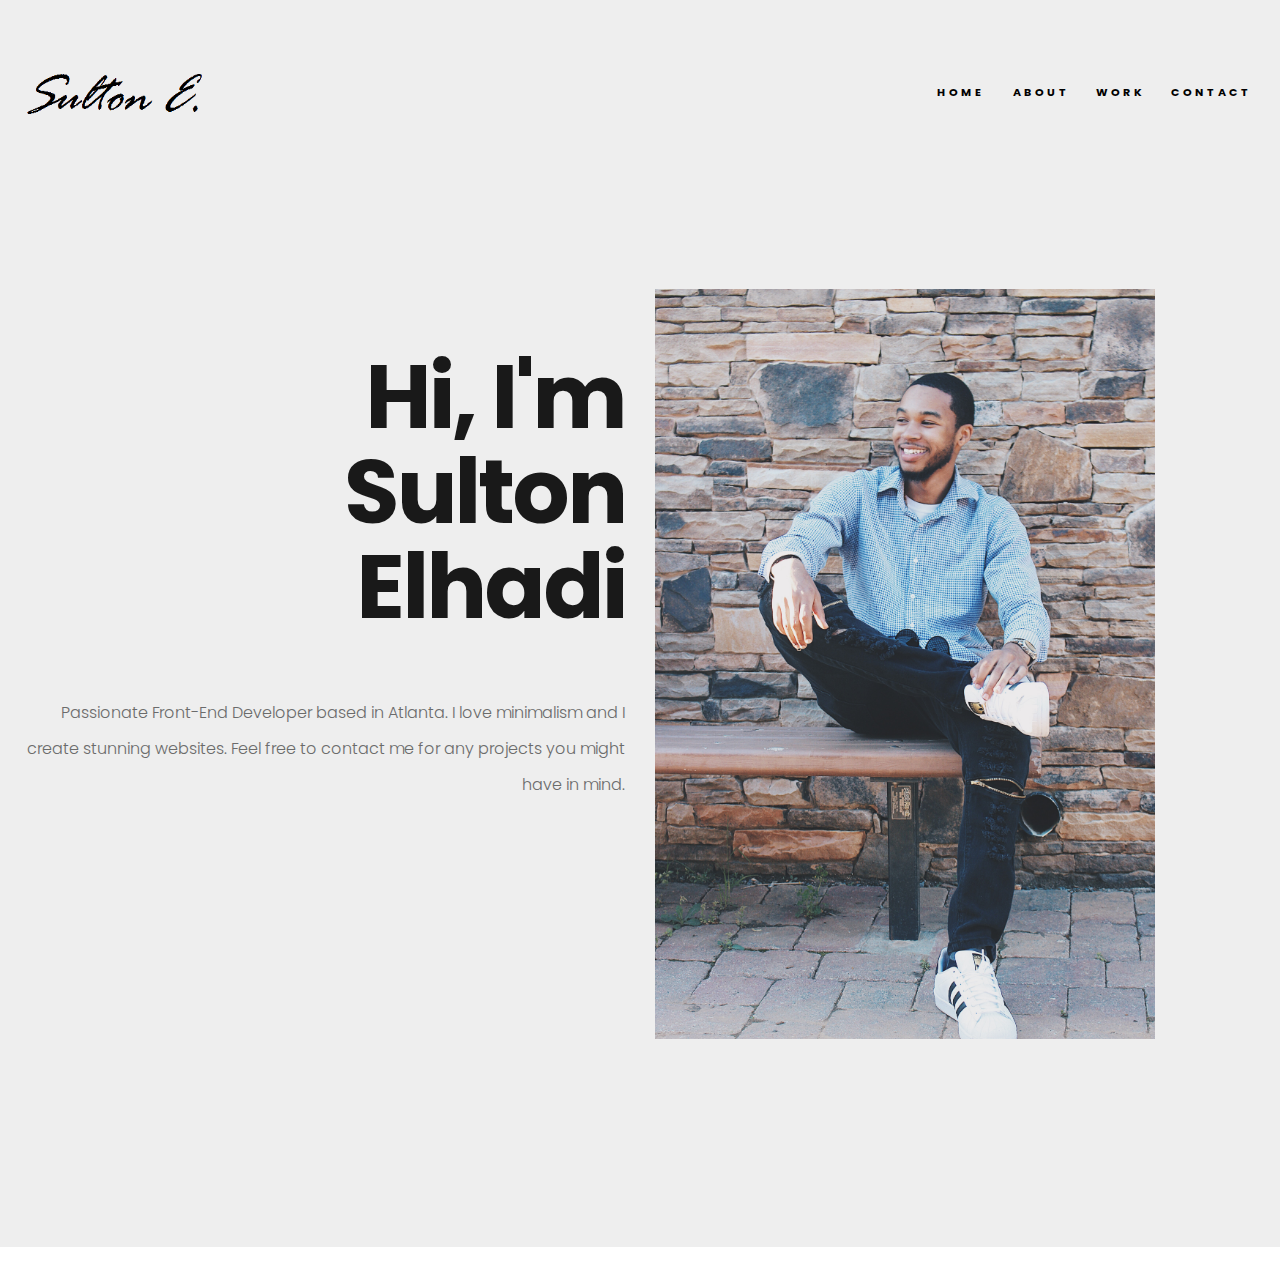
==== index.html @ 0d421572 "almost finish home page" ====
<!DOCTYPE html>
<html>
    <head>
        <link rel="stylesheet" href="https://maxcdn.bootstrapcdn.com/bootstrap/3.3.7/css/bootstrap.min.css" integrity="sha384-BVYiiSIFeK1dGmJRAkycuHAHRg32OmUcww7on3RYdg4Va+PmSTsz/K68vbdEjh4u" crossorigin="anonymous">
        <link rel="stylesheet" href="css/main.css">
        <link href="https://fonts.googleapis.com/css?family=Poppins:700" rel="stylesheet">
        <title>Sulton E. Portfolio</title>
    </head>
    <body>
        

        <!-- Jumbotron -->
            <div class="jumbotron">
                    <!-- Start Navbar -->
                <nav class="navbar navbar-toggeable-md navbar-light bg-faded">
                    <button class="navbar-toggle navbar-toggler-right" type="button" data-toggle="collapse" data-target="#navbarNav" aria-controls="navbarNav" aria-expanded="false" aria-label="Toggle navigation">
                        <span class="navbar-toggler-icon"></span>
                    </button>
                    <a class="navbar-brand" href="#"><img id="site-logo-image" src="images/LOGOTEXT33.png" width="200" height="57"></a>

                    <div class="collapse navbar-collapse" id="navbarNav">
                        <div class="navbar-nav">
                                <a class="nav-item nav-link active" href="#">HOME <span class="sr-only">(current)</span></a>
                                <a class="nav-item nav-link" href="#">ABOUT</a>
                                <a class="nav-item nav-link" href="#">WORK</a>
                                <a class="nav-item nav-link" href="#">CONTACT</a>
                        </div>
                    </div>
                </nav>
            <!-- End Navbar -->
             <section class="main">
                <div class="container-fluid">
                    
                    <div class="row">
                        <div class="col-md-6">
                            <div class="text-right">
                                <h1 class="main-header-text">Hi, I'm <br> Sulton <br> Elhadi</h1>
                                <h2 class="main-subheader-text" itemprop="alternativeHeader">Passionate Front-End Developer based in Atlanta. I love minimalism 
                                                                and I create stunning websites. Feel free to contact me for any projects
                                                                you might have in mind.
                                </h2>
                            </div>
                        </div>
                        <div class="col-md-6">
                            <img width="500" length="800" src="images/profilepic3.JPG" class="img-responsive" align="middle">
                        </div>
                    </div>
                </div>
             </section>
                
                
            </div>
        <!-- End Jumbotron -->
    </body>
</html>
---- css/main.css ----
* {
    box-sizing: border-box;
}

body {
    background-color: #fff;
    line-height: 34px;
    font-size: 14px;
    color: #191919;
    font-family: "Poppins",Helvetica,Arial,sans-serif;
}

/* div nav a img {
    height: 500;
} */

.navbar-nav {
    margin-top: 25px;
    float: right;
    font-weight: 900;
}

 .nav-item {
    position: relative;
    padding: 6px 12px;
    z-index: 1;
    letter-spacing: 3px;
    line-height: 14px;
    font-weight: 700;
    font-size: 11px;
    font-style: normal;
    font-family: "Poppins",Helvetica,Arial,sans-serif;
    color:black;
}



.main-header-text {
    
    font-family: "Poppins",Helvetica,Arial,sans-serif;
    color: black;
    letter-spacing: -3px;
    margin-bottom: 35px;
    margin-top: 0;
    
    
}

.jumbotron .main-header-text {
    font-weight: 700;
    font-size: 90px;
    line-height: 95px;
    font-style: normal;
    margin: .67em 0;
    
}

.main {
    padding-top: 160px;
    padding-bottom: 160px;
    position: relative;
}

.main-subheader-text {
    font-family: "Poppins",Helvetica,Arial,sans-serif;
    font-size: 16px;
    line-height: 36px;
    color: #6b6b6b;
    margin-top: 0;
    font-style: normal;
    font-weight: 300;
}

.jumbotron .main-subheader-text{
    font-weight: 300;
}

h2 {
    display: block;
    font-weight: 300;
}
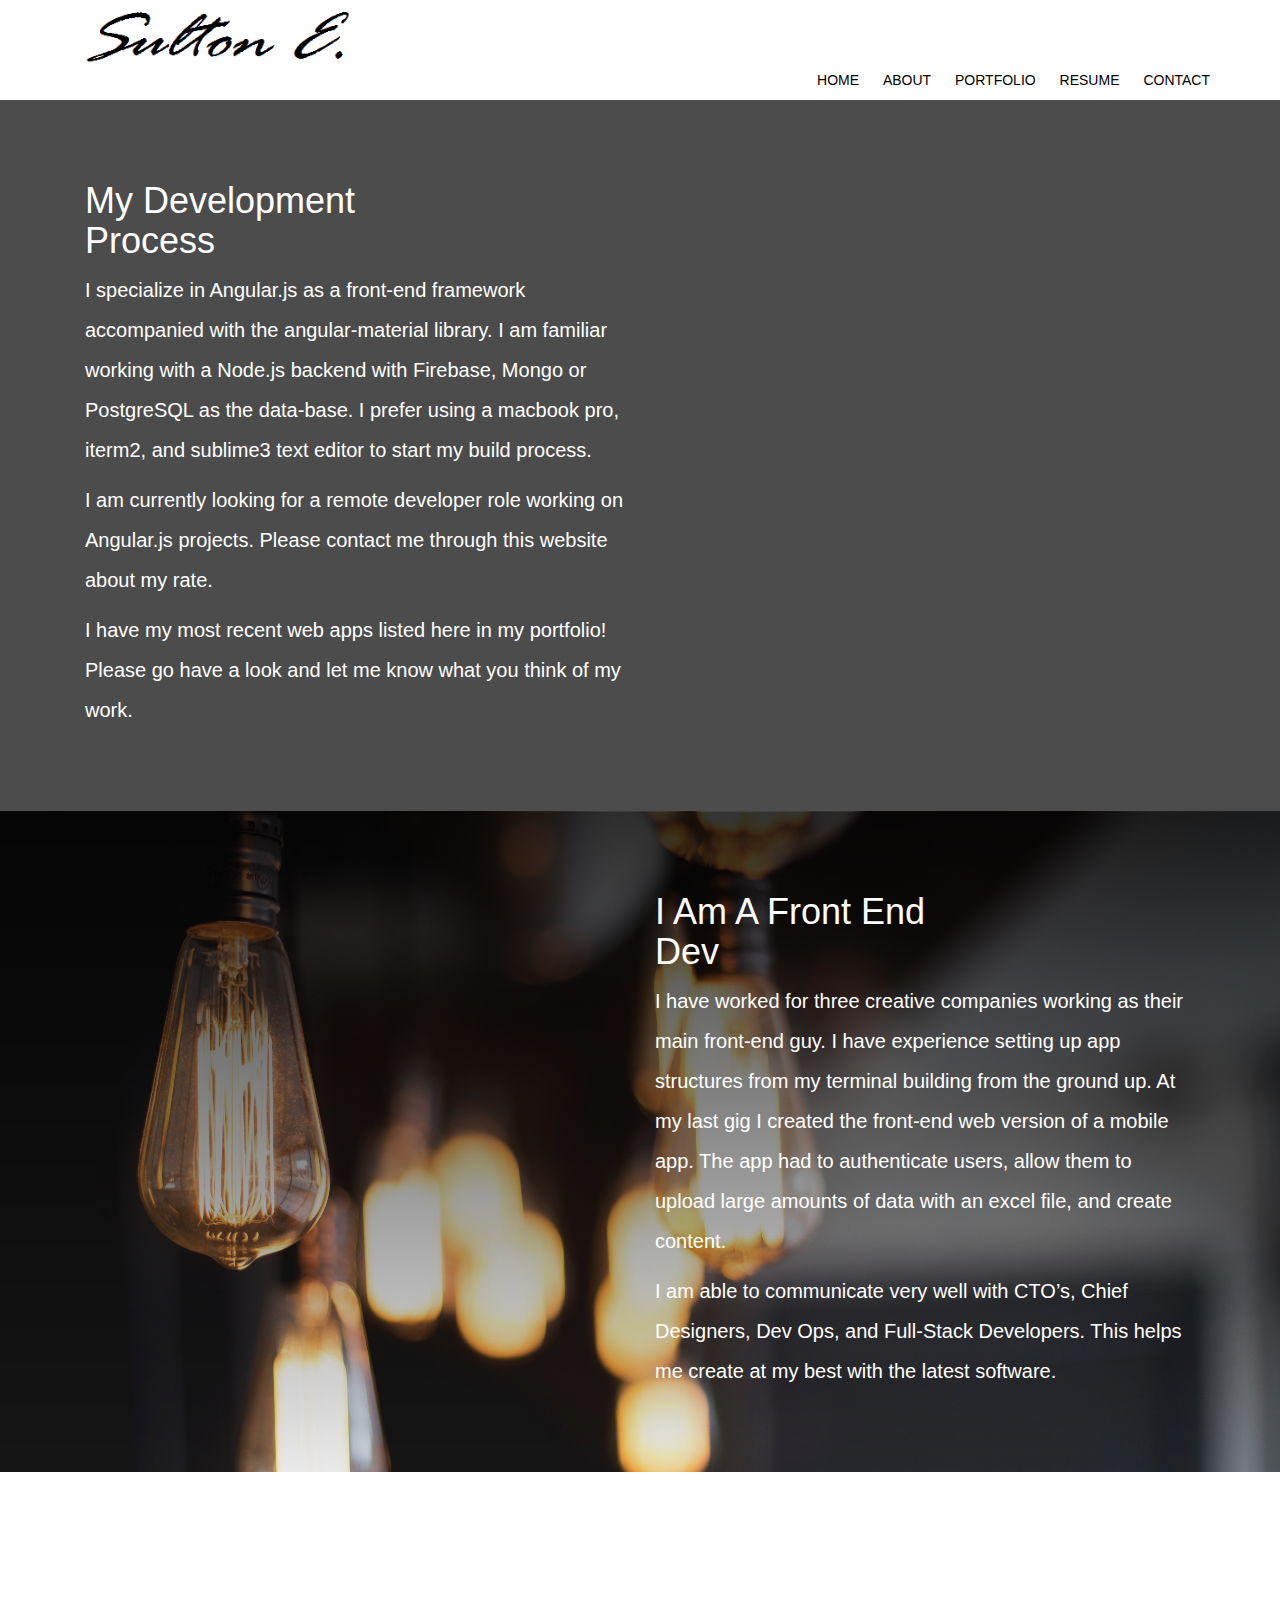
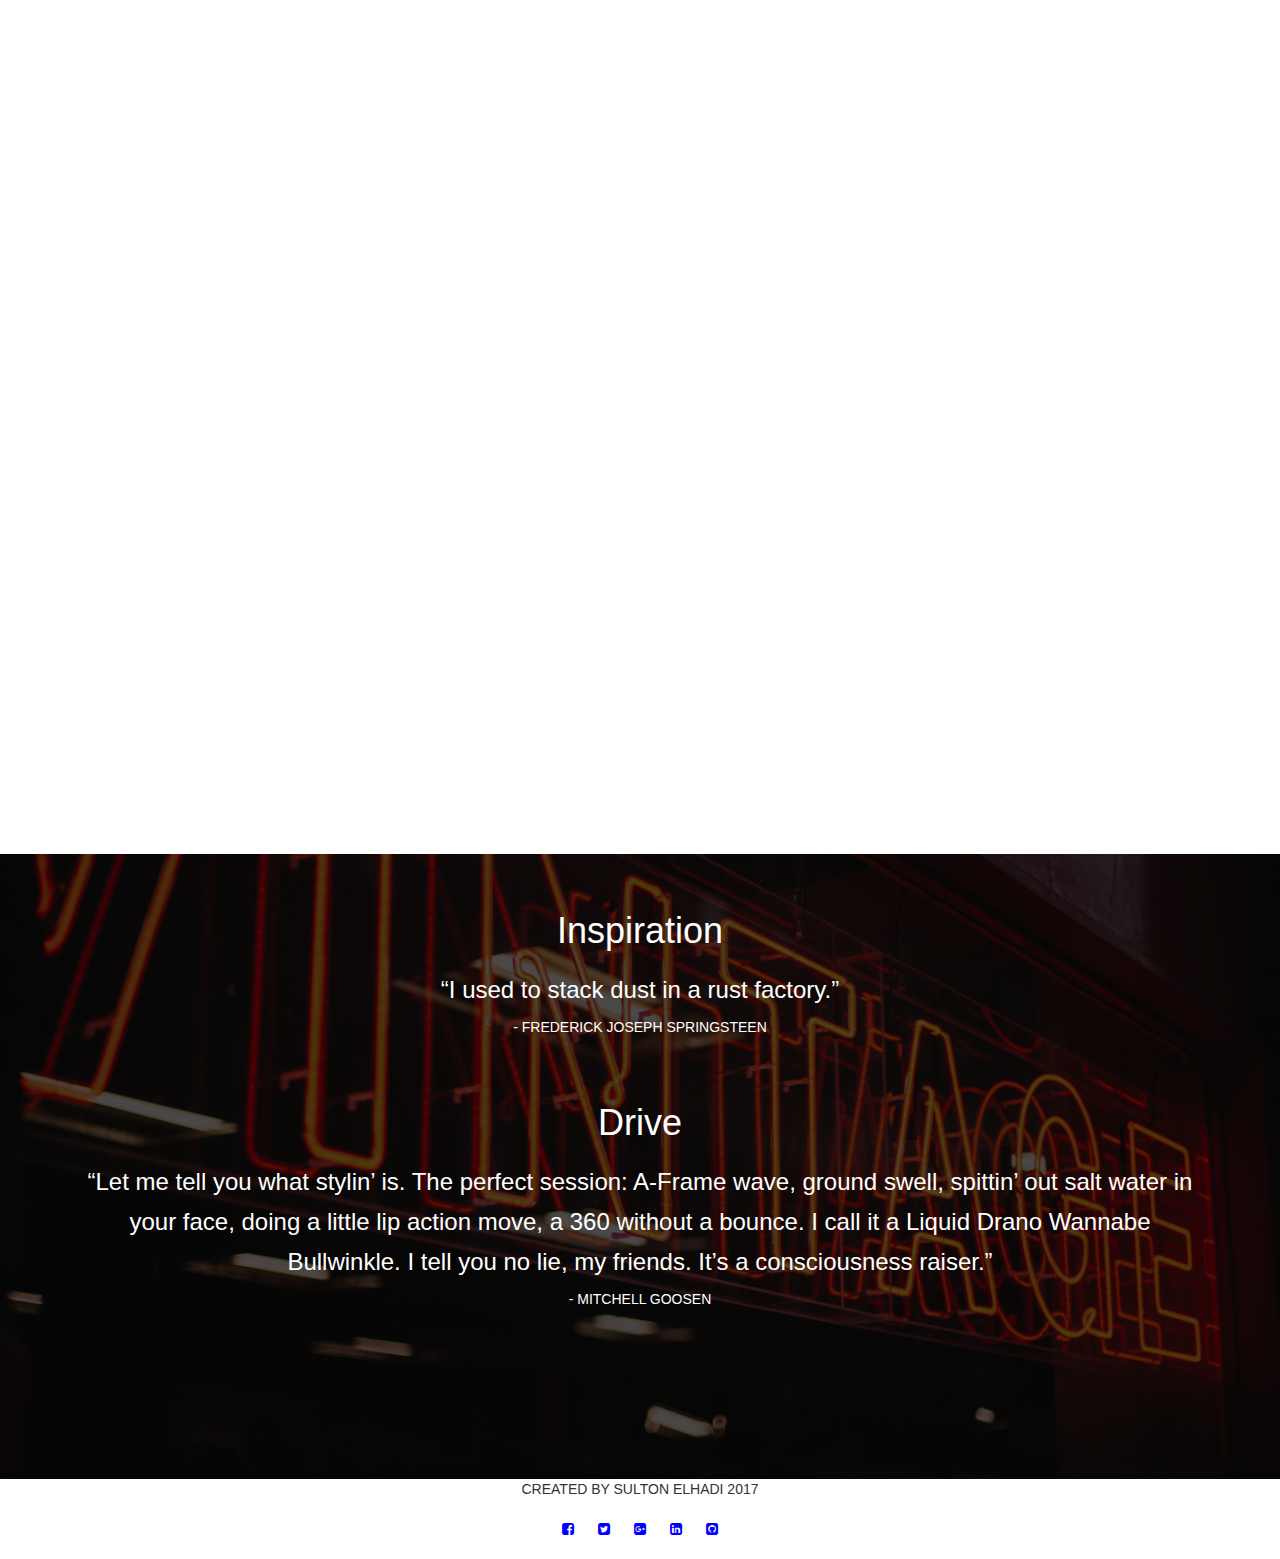
==== commit 769ff127: "changed design and almost finished home page" ====
--- a/index.html
+++ b/index.html
@@ -2,54 +2,125 @@
 <html>
     <head>
         <link rel="stylesheet" href="https://maxcdn.bootstrapcdn.com/bootstrap/3.3.7/css/bootstrap.min.css" integrity="sha384-BVYiiSIFeK1dGmJRAkycuHAHRg32OmUcww7on3RYdg4Va+PmSTsz/K68vbdEjh4u" crossorigin="anonymous">
+         <link href="font-awesome-4.7.0/css/font-awesome.min.css" rel="stylesheet">
         <link rel="stylesheet" href="css/main.css">
         <link href="https://fonts.googleapis.com/css?family=Poppins:700" rel="stylesheet">
         <title>Sulton E. Portfolio</title>
     </head>
     <body>
         
+        <header>
+            <div class="row">
+                <div class="logo">
+                    <img src="img/LOGOTEXT33.png" width="300" height="70px">
+                </div>
+                <ul class="main-nav">
+                    <li><a href="index.html">HOME</a></li>
+                    <li><a href="#">ABOUT</a></li>
+                    <li><a href="#">PORTFOLIO</a></li>
+                    <li><a href="#">RESUME</a></li>
+                    <li><a href="#">CONTACT</a></li>
+                    
+                </ul>
+            </div>
+        </header>
+        <section class="development-process">
+            <div class="row">
+                 <div class="col-md-6">
+                     <h1>My Development <br>Process</h1>
+                     <p>
+                         I specialize in Angular.js as a front-end framework accompanied with the angular-material library. 
+                         I am familiar working with a Node.js backend with Firebase, Mongo or PostgreSQL as the data-base. 
+                         I prefer using a macbook pro, iterm2, and sublime3 text editor to start my build process.
+                     </p>
+                    <p>
+                        I am currently looking for a remote developer role working on Angular.js projects. 
+                        Please contact me through this website about my rate.
+                    </p>
+                    <p class="bottom-text">
+                        I have my most recent web apps listed here in my portfolio!  
+                        Please go have a look and let me know what you think of my work.
+                    </p>
+                </div>
+                <div classs="col-md-6">
 
-        <!-- Jumbotron -->
-            <div class="jumbotron">
-                    <!-- Start Navbar -->
-                <nav class="navbar navbar-toggeable-md navbar-light bg-faded">
-                    <button class="navbar-toggle navbar-toggler-right" type="button" data-toggle="collapse" data-target="#navbarNav" aria-controls="navbarNav" aria-expanded="false" aria-label="Toggle navigation">
-                        <span class="navbar-toggler-icon"></span>
-                    </button>
-                    <a class="navbar-brand" href="#"><img id="site-logo-image" src="images/LOGOTEXT33.png" width="200" height="57"></a>
+                </div>
 
-                    <div class="collapse navbar-collapse" id="navbarNav">
-                        <div class="navbar-nav">
-                                <a class="nav-item nav-link active" href="#">HOME <span class="sr-only">(current)</span></a>
-                                <a class="nav-item nav-link" href="#">ABOUT</a>
-                                <a class="nav-item nav-link" href="#">WORK</a>
-                                <a class="nav-item nav-link" href="#">CONTACT</a>
-                        </div>
-                    </div>
-                </nav>
-            <!-- End Navbar -->
-             <section class="main">
-                <div class="container-fluid">
-                    
-                    <div class="row">
-                        <div class="col-md-6">
-                            <div class="text-right">
-                                <h1 class="main-header-text">Hi, I'm <br> Sulton <br> Elhadi</h1>
-                                <h2 class="main-subheader-text" itemprop="alternativeHeader">Passionate Front-End Developer based in Atlanta. I love minimalism 
-                                                                and I create stunning websites. Feel free to contact me for any projects
-                                                                you might have in mind.
-                                </h2>
-                            </div>
-                        </div>
-                        <div class="col-md-6">
-                            <img width="500" length="800" src="images/profilepic3.JPG" class="img-responsive" align="middle">
-                        </div>
-                    </div>
+             </div>
+           
+            
+        </section>
+        <section class="front-end">
+            <div class="row">
+                <div class="col-md-6"></div>
+                <div class="col-md-6">
+                    <h1>I Am A Front End <br>Dev</h1>
+                    <p>
+                        I have worked for three creative companies working as their main front-end guy. 
+                        I have experience setting up app structures from my terminal building from the ground up. 
+                        At my last gig I created the front-end web version of a mobile app. 
+                        The app had to authenticate users, allow them to upload large amounts of data with an excel file, and create content.
+                    </p>
+                    <p class="bottom-text">
+                        I am able to communicate very well with CTO’s, Chief Designers, Dev Ops, and Full-Stack Developers. 
+                        This helps me create at my best with the latest software.
+                    </p>
                 </div>
-             </section>
+            </div>
+        </section>
+        <section class="latest-technology">
+            <div class="row">
+                <div class="col-md-6">
+                    <h1>Learning The<br> Latest Technology</h1>
+                    <p>
+                        I started out as a self-taught web developer taking a CS course (CS50 at edx.org). 
+                        After consuming core concepts of C and how to compile it with the terminal I wanted to learn how to make visual web applications. 
+                        With the help of Udemy instructors on-line I started to learn the magic of javascript. 
+                        I learned how to program with php and I learned how to use bootstrap (css library) to expedite responsive design. 
+                        Once I had an understanding of how to make dynamic web pages I matriculated to General Assembly’s Full Stack Immersive Program. 
+                        I was taught how to build apps quickly with ruby on rails and angular.js.
+                         I graduated in February 2015. Since then I have gone on to work for four successful start-ups as a Front-End Developer. 
+                        The companies I have developed for in order of 2015 to 2016 are Pinwheels, Colab.la, The HQ, and TrivNow.
+                    </p>
+                    <p class="bottom-text">
+                        I practice what I am good at and I work tirelessly to learn the latest technology to help me become a reliable contributor to your next project. 
+                        You may inspect my code on GitHub.
+                    </p>
+
+                </div>
+                <div class="col-md-6"></div>
+            </div>
+
+        </section>
+        <section class="inspiration">
+            <div class="row">
+                <h1 class="text-center">Inspiration</h1>
+                <h3 class="text-center">“I used to stack dust in a rust factory.”</h3>
+                <h5 class="text-center">- FREDERICK JOSEPH SPRINGSTEEN</h5>
+            </div>
+            <div class="row">
+                <h1 class="text-center">Drive</h1>
+                <h3 class="text-center">
+                    “Let me tell you what stylin’ is. The perfect session: A-Frame wave, ground swell, spittin’ out salt water in your face, doing a little lip action move, a 360 without a bounce. 
+                    I call it a Liquid Drano Wannabe Bullwinkle. I tell you no lie, my friends.
+                     It’s a consciousness raiser.”
+                </h3>
+                <h5 class="text-center bottom-text">- MITCHELL GOOSEN</h5>
+
+            </div>
+        </section>
+        <footer>
+            <p class="text-center">CREATED BY SULTON ELHADI 2017</p>
+            <ul class="text-center">
+                <li><a href=""><i class="fa fa-facebook-square" aria-hidden="true"></i></a></li>
+                <li><a href=""><i class="fa fa-twitter-square" aria-hidden="true"></i></a></li>
+                <li><a href=""><i class="fa fa-google-plus-square" aria-hidden="true"></i></a></li>
+                <li><a href=""><i class="fa fa-linkedin-square" aria-hidden="true"></i></a></li>
+                <li><a href=""><i class="fa fa-github-square" aria-hidden="true"></i></a></li>
                 
-                
-            </div>
-        <!-- End Jumbotron -->
+            </ul>
+        </footer>
+        
+            
     </body>
 </html>--- a/css/main.css
+++ b/css/main.css
@@ -1,81 +1,121 @@
+/* Global*/
 * {
-    box-sizing: border-box;
+    margin: 0;
+    padding: 0;
 }
 
-body {
-    background-color: #fff;
-    line-height: 34px;
-    font-size: 14px;
-    color: #191919;
-    font-family: "Poppins",Helvetica,Arial,sans-serif;
+.row {
+    max-width: 1140px;
+    margin: 0 auto;
 }
 
-/* div nav a img {
-    height: 500;
-} */
-
-.navbar-nav {
-    margin-top: 25px;
-    float: right;
-    font-weight: 900;
-}
-
- .nav-item {
-    position: relative;
-    padding: 6px 12px;
-    z-index: 1;
-    letter-spacing: 3px;
-    line-height: 14px;
-    font-weight: 700;
-    font-size: 11px;
-    font-style: normal;
-    font-family: "Poppins",Helvetica,Arial,sans-serif;
-    color:black;
+.bottom-text {
+    margin-bottom: 15%;
 }
 
 
+.main-nav {
+    list-style: none;
+    float: right;
+}
 
-.main-header-text {
-    
-    font-family: "Poppins",Helvetica,Arial,sans-serif;
+.main-nav li {
+    display: inline-block;
+    margin-left: 20px;
+}
+
+.main-nav li a {
+    text-decoration: none;
     color: black;
-    letter-spacing: -3px;
-    margin-bottom: 35px;
-    margin-top: 0;
+}
+
+.development-process {
+    background-image: linear-gradient(rgba(0,0,0,0.7), rgba(0,0,0,0.7)),url("../img/laptop.jpg");
+    background-position: center;
+    background-size: cover;
+    background-attachment: fixed;
     
     
 }
 
-.jumbotron .main-header-text {
-    font-weight: 700;
-    font-size: 90px;
-    line-height: 95px;
-    font-style: normal;
-    margin: .67em 0;
+.development-process h1 {
+    color: #ffffff;
+    margin-top: 15%;
     
 }
 
-.main {
-    padding-top: 160px;
-    padding-bottom: 160px;
-    position: relative;
+.development-process p {
+    color: #ffffff;
+    font-size: 20px;
+    line-height: 40px;
 }
 
-.main-subheader-text {
-    font-family: "Poppins",Helvetica,Arial,sans-serif;
-    font-size: 16px;
-    line-height: 36px;
-    color: #6b6b6b;
-    margin-top: 0;
-    font-style: normal;
-    font-weight: 300;
+.front-end {
+    background-image: linear-gradient(rgba(0,0,0,0.8), rgba(0,0,0,0.08)),url("../img/lights.jpg");
+    background-position: center;
+    background-size: cover;
+    
 }
 
-.jumbotron .main-subheader-text{
-    font-weight: 300;
+.front-end h1 {
+    color: #ffffff;
+    margin-top: 15%;
 }
 
-h2 {
-    display: block;
-    font-weight: 300;
+.front-end p {
+    color: #ffffff;
+    font-size: 20px;
+    line-height: 40px;
 }
+
+.latest-technology {
+    background-image: linear-gradient(rgba(0,0,0,0.7),rgba(0,0,0,0.7)),url("../img/palmtrees.jpg");
+    background-position: center;
+    background-size: cover;
+    background-attachment: fixed;
+}
+
+.latest-technology h1 {
+    color: #ffffff;
+    margin-top: 15%;
+}
+
+.latest-technology p {
+    color: #ffffff;
+    line-height: 40px;
+    font-size: 20px;
+}
+
+.inspiration {
+    background-image: linear-gradient(rgba(0,0,0,0.7),rgba(0,0,0,0.7)),url("../img/neon.jpg");
+    background-position: center;
+    background-size: cover;
+    height: 100%;
+}
+
+.inspiration h1 {
+    color: #ffffff;
+    margin-top: 5%;
+
+}
+
+.inspiration h3 {
+    color: #ffffff;
+    line-height: 40px;
+    
+}
+
+.inspiration h5 {
+    color: #ffffff;
+    
+}
+
+footer li {
+    display: inline-block;
+    margin: 10px;
+}
+
+footer i {
+    color: blue;
+}
+
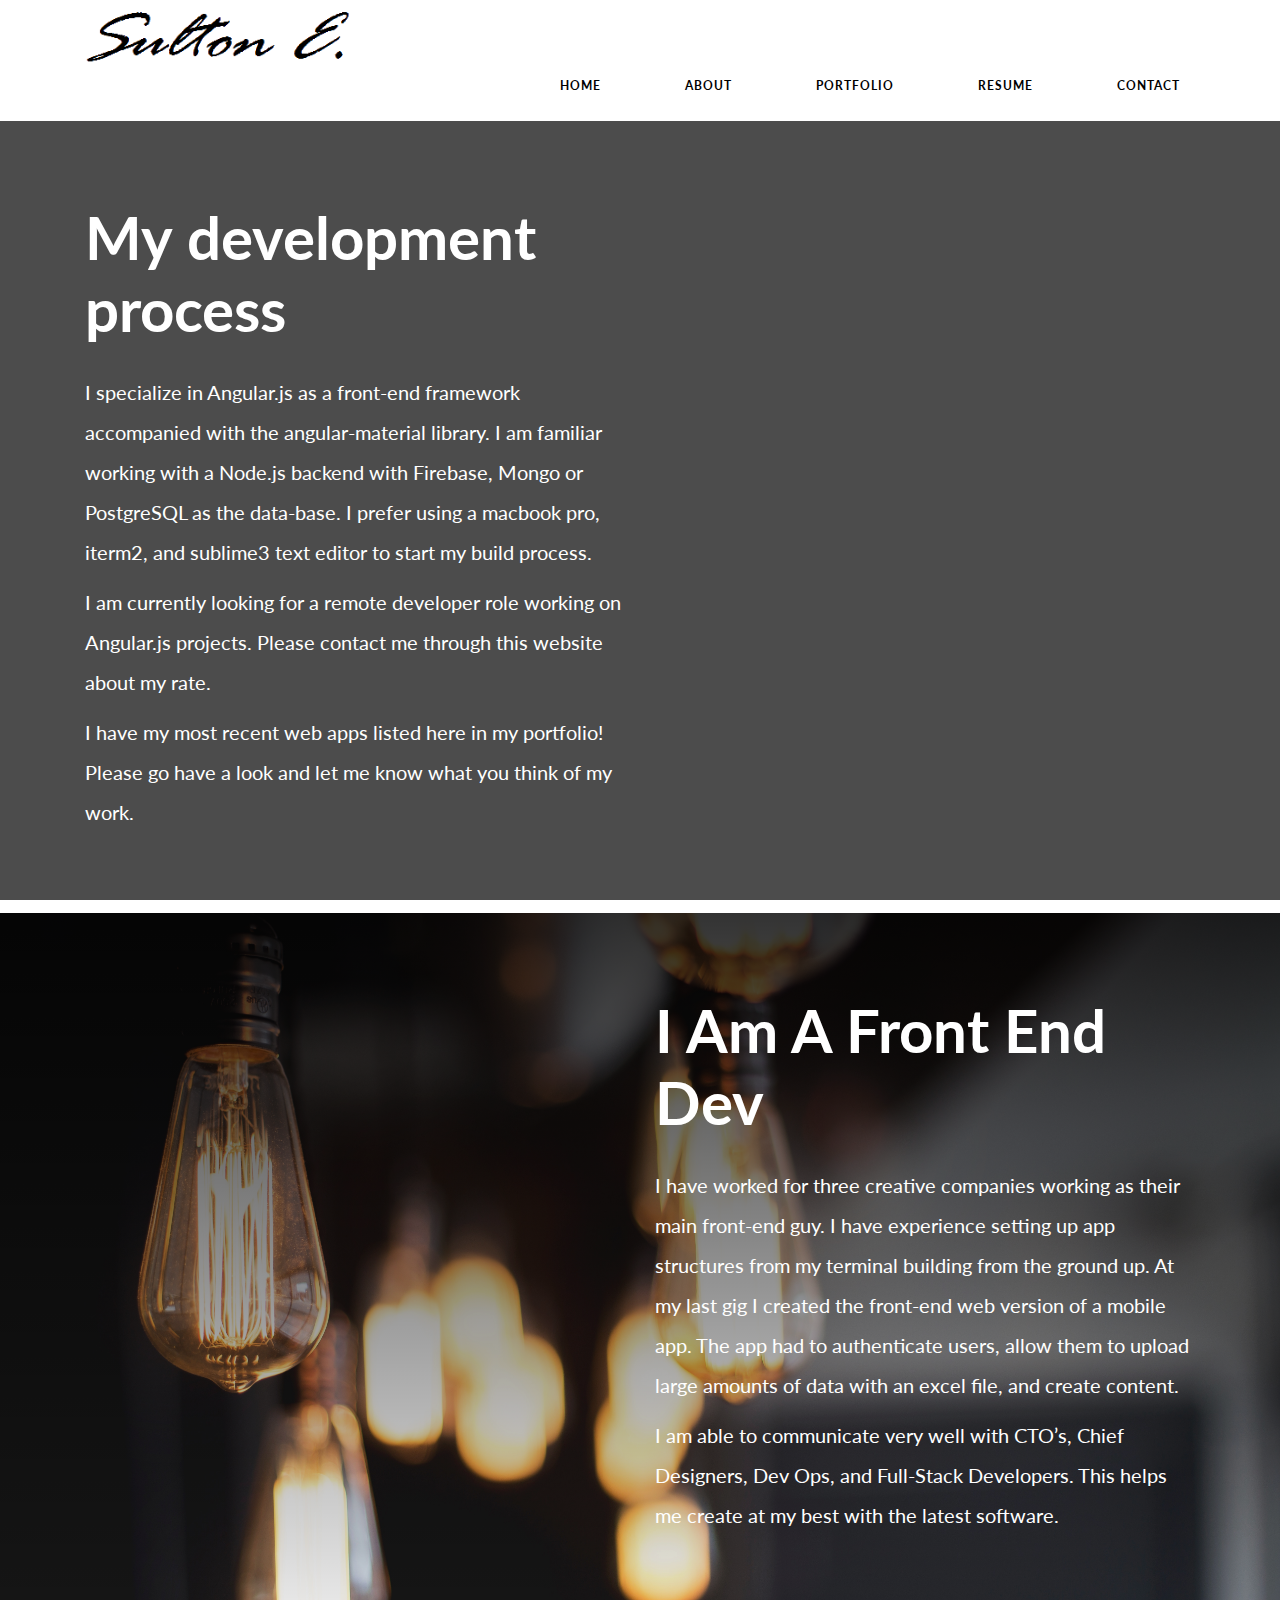
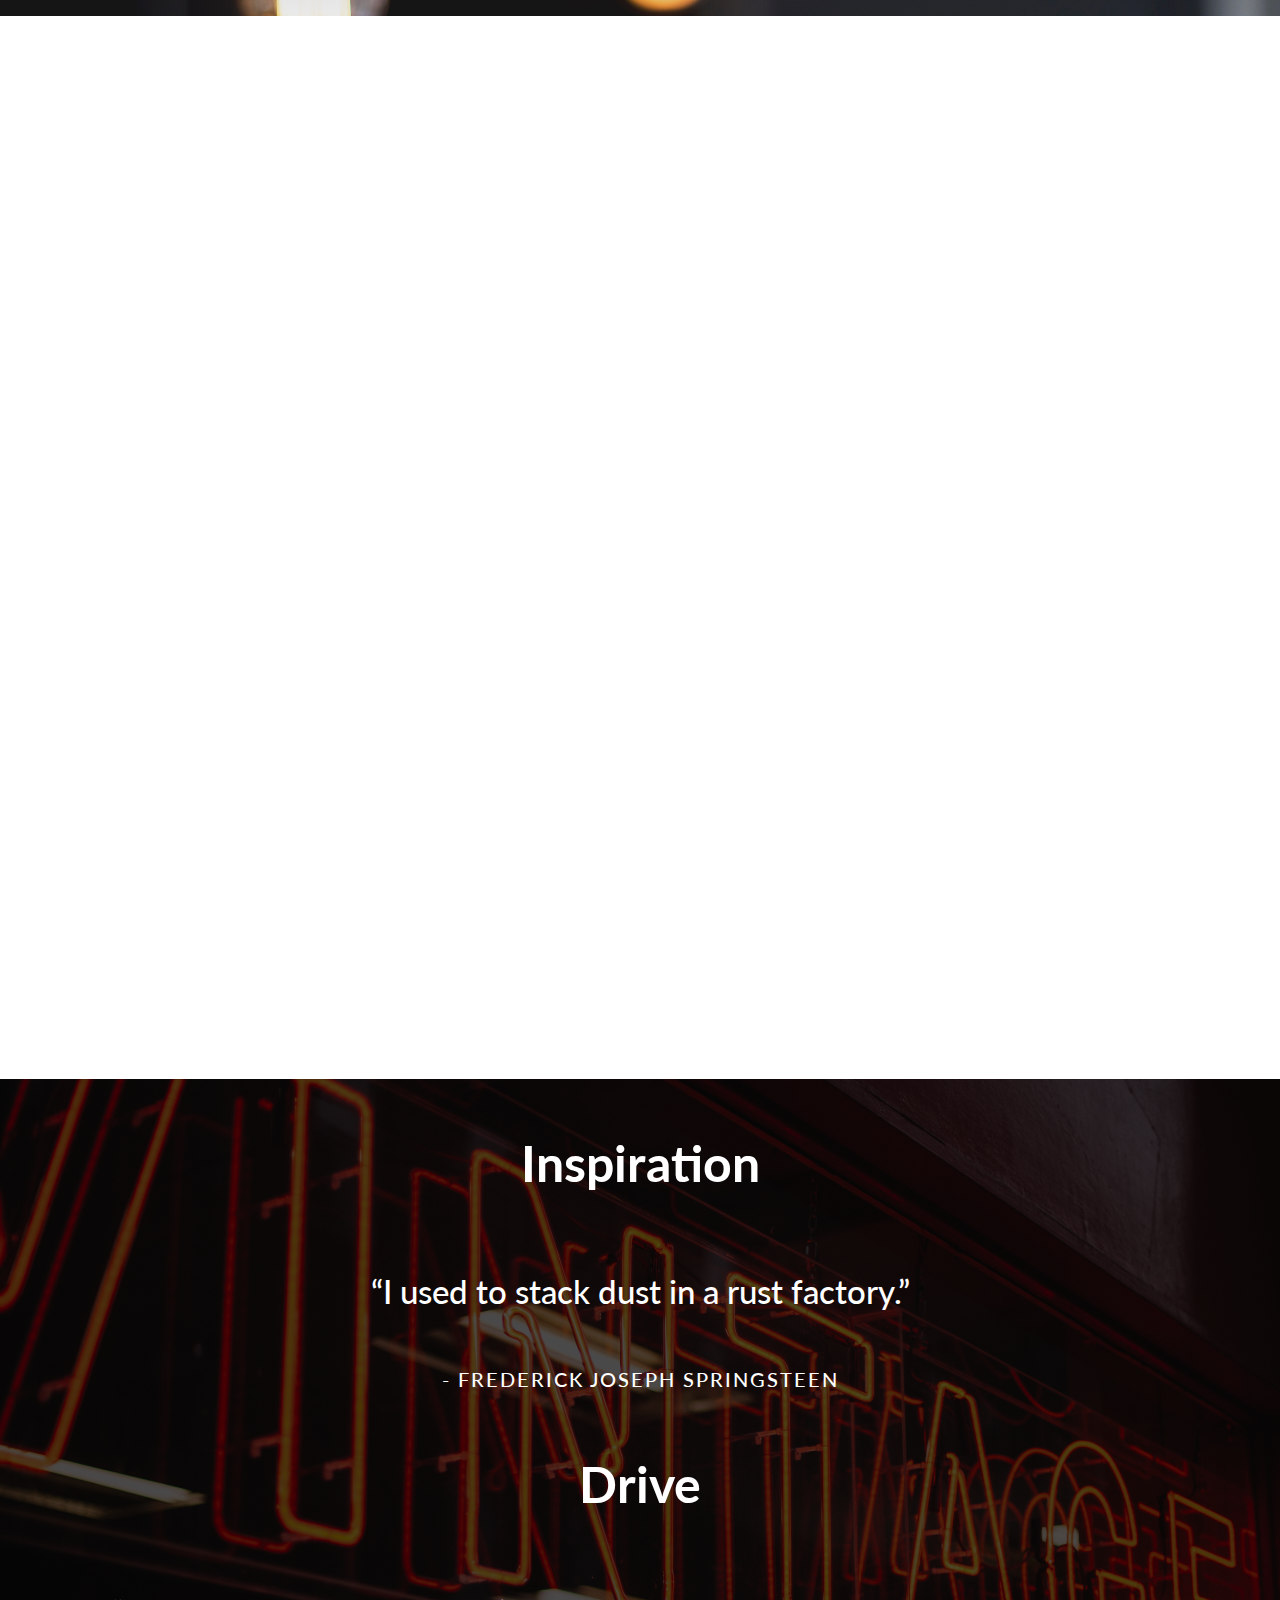
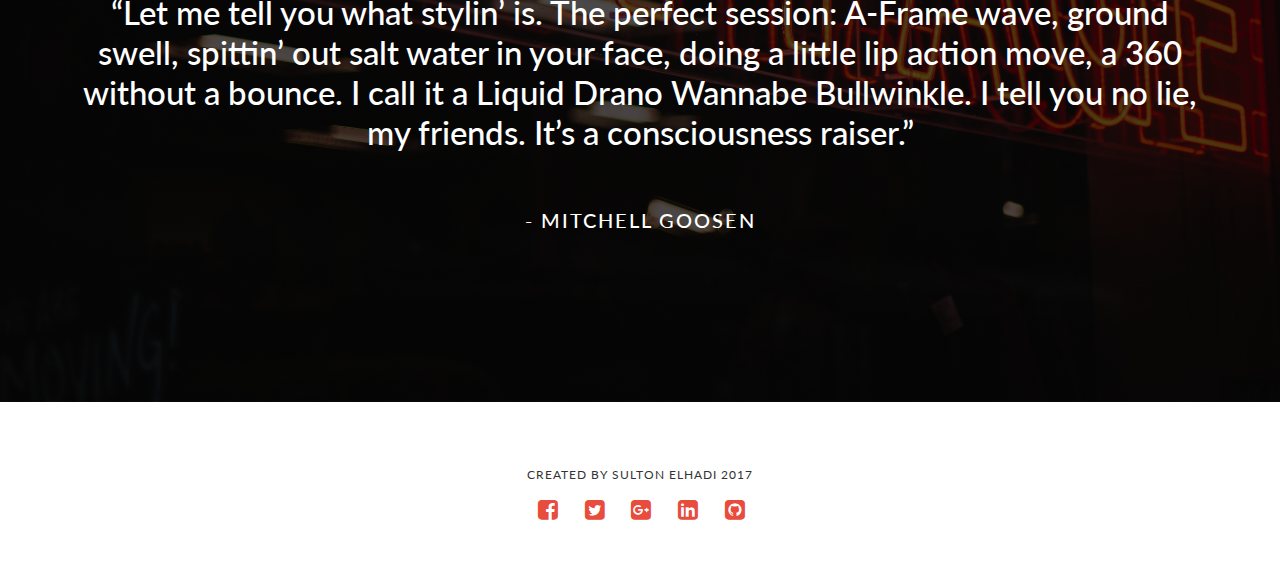
==== commit 0cfcfc8e: "added touch ups to main page and projects page" ====
--- a/index.html
+++ b/index.html
@@ -1,33 +1,46 @@
 <!DOCTYPE html>
 <html>
     <head>
+        <meta name="viewport" content="width=device-width, initial-scale=1.0">
         <link rel="stylesheet" href="https://maxcdn.bootstrapcdn.com/bootstrap/3.3.7/css/bootstrap.min.css" integrity="sha384-BVYiiSIFeK1dGmJRAkycuHAHRg32OmUcww7on3RYdg4Va+PmSTsz/K68vbdEjh4u" crossorigin="anonymous">
          <link href="font-awesome-4.7.0/css/font-awesome.min.css" rel="stylesheet">
         <link rel="stylesheet" href="css/main.css">
-        <link href="https://fonts.googleapis.com/css?family=Poppins:700" rel="stylesheet">
+        <link href="https://fonts.googleapis.com/css?family=Lato" rel="stylesheet">
         <title>Sulton E. Portfolio</title>
     </head>
     <body>
         
-        <header>
-            <div class="row">
+        <div class="header">
+            <div class="container">
+            <div class="nav">
                 <div class="logo">
                     <img src="img/LOGOTEXT33.png" width="300" height="70px">
                 </div>
                 <ul class="main-nav">
                     <li><a href="index.html">HOME</a></li>
-                    <li><a href="#">ABOUT</a></li>
-                    <li><a href="#">PORTFOLIO</a></li>
+                    <li><a href="about.html">ABOUT</a></li>
+                    <li><a href="portfolio.html">PORTFOLIO</a></li>
                     <li><a href="#">RESUME</a></li>
                     <li><a href="#">CONTACT</a></li>
                     
                 </ul>
             </div>
-        </header>
+            </div>
+        </div>
+        <section class="white">
+            <div class="space">
+                <br>
+                <br>
+                <br>
+                <br>
+                <br>
+                <br>
+            </div>
+        </section>
         <section class="development-process">
             <div class="row">
                  <div class="col-md-6">
-                     <h1>My Development <br>Process</h1>
+                     <h1>My development <br>process</h1>
                      <p>
                          I specialize in Angular.js as a front-end framework accompanied with the angular-material library. 
                          I am familiar working with a Node.js backend with Firebase, Mongo or PostgreSQL as the data-base. 
--- a/css/main.css
+++ b/css/main.css
@@ -4,6 +4,10 @@
     padding: 0;
 }
 
+body {
+    font-family: "Lato","Helvetica Neue",Helvetica,sans-serif;
+}
+
 .row {
     max-width: 1140px;
     margin: 0 auto;
@@ -13,7 +17,16 @@
     margin-bottom: 15%;
 }
 
-
+.header{
+    
+    background-color: #ffffff;
+    width: 100%;
+    overflow: hidden;
+    position: fixed;
+    z-index: 100;
+}
+
+/* Navbar */
 .main-nav {
     list-style: none;
     float: right;
@@ -22,6 +35,21 @@
 .main-nav li {
     display: inline-block;
     margin-left: 20px;
+    padding: 7px 30px;
+    border-radius: 25px;
+    font-weight: bold;
+    letter-spacing: 1px;
+    font-size: 12px;
+    margin-bottom: 10px;
+    
+
+}
+
+.main-nav li:hover {
+    border: 1px solid grey;
+    border-color: rgba(0,0,0,0.2);
+    margin-bottom: 5px;
+    
 }
 
 .main-nav li a {
@@ -29,6 +57,14 @@
     color: black;
 }
 
+.main-nav li a:hover {
+    color: #e74c3c;
+    transition: all 0s;
+}
+
+
+
+/*Development Section*/
 .development-process {
     background-image: linear-gradient(rgba(0,0,0,0.7), rgba(0,0,0,0.7)),url("../img/laptop.jpg");
     background-position: center;
@@ -41,6 +77,12 @@
 .development-process h1 {
     color: #ffffff;
     margin-top: 15%;
+    font-family: "Lato","Helvetica Neue",Helvetica,sans-serif;
+    font-size: 60px;
+    font-weight: bold;
+    font-style: normal;
+    line-height: 1.2;
+    margin-bottom: 5%;
     
 }
 
@@ -48,8 +90,10 @@
     color: #ffffff;
     font-size: 20px;
     line-height: 40px;
-}
-
+    font-family: "Lato","Helvetica Neue",Helvetica,sans-serif;
+}
+
+/*Front-End Section*/
 .front-end {
     background-image: linear-gradient(rgba(0,0,0,0.8), rgba(0,0,0,0.08)),url("../img/lights.jpg");
     background-position: center;
@@ -60,14 +104,22 @@
 .front-end h1 {
     color: #ffffff;
     margin-top: 15%;
+    font-family: "Lato","Helvetica Neue",Helvetica,sans-serif;
+    font-size: 60px;
+    font-weight: bold;
+    font-style: normal;
+    line-height: 1.2;
+    margin-bottom: 5%;
 }
 
 .front-end p {
     color: #ffffff;
     font-size: 20px;
     line-height: 40px;
-}
-
+    font-family: "Lato","Helvetica Neue",Helvetica,sans-serif;
+}
+
+/*Latest Technology Section*/
 .latest-technology {
     background-image: linear-gradient(rgba(0,0,0,0.7),rgba(0,0,0,0.7)),url("../img/palmtrees.jpg");
     background-position: center;
@@ -78,14 +130,22 @@
 .latest-technology h1 {
     color: #ffffff;
     margin-top: 15%;
+    font-family: "Lato","Helvetica Neue",Helvetica,sans-serif;
+    font-size: 60px;
+    font-weight: bold;
+    font-style: normal;
+    line-height: 1.2;
+    margin-bottom: 5%;
 }
 
 .latest-technology p {
     color: #ffffff;
+    font-size: 20px;
     line-height: 40px;
-    font-size: 20px;
-}
-
+    font-family: "Lato","Helvetica Neue",Helvetica,sans-serif;
+}
+
+/*Inspiration Section*/
 .inspiration {
     background-image: linear-gradient(rgba(0,0,0,0.7),rgba(0,0,0,0.7)),url("../img/neon.jpg");
     background-position: center;
@@ -96,26 +156,161 @@
 .inspiration h1 {
     color: #ffffff;
     margin-top: 5%;
+    font-size: 50px;
+    font-weight: bold;
 
 }
 
 .inspiration h3 {
     color: #ffffff;
     line-height: 40px;
+    margin-top: 7%;
+    font-size: 33px;
     
 }
 
 .inspiration h5 {
-    color: #ffffff;
-    
-}
+    margin-top: 5%;
+    color: #ffffff;
+    font-size: 20px;
+    letter-spacing: 2px;
+    
+}
+
+/* Footer */
+footer p {
+    margin-top: 5%;
+    font-size: 12px;
+    letter-spacing: 1px;
+     margin-bottom: 0;
+} 
 
 footer li {
+
     display: inline-block;
     margin: 10px;
+    font-size: 23px;
+    margin-left: 1%;
+    margin-bottom: 4%;
 }
 
 footer i {
-    color: blue;
-}
-
+    color: #e74c3c;
+    
+}
+
+footer i:hover {
+    color: rgba(0,0,0,0.1);
+    transition: all ease-in 0.10s;
+}
+
+/*Portfolio Page*/
+.portfolio {
+    background-color: #f2f2f2;
+}
+
+.portfolio img {
+    width: 100%;
+    margin: 0;
+    overflow: hidden;
+    border: 7px solid #ffffff;
+    margin-top: 15%;
+    position: relative
+}
+
+.portfolio img:hover {
+  
+    
+    
+}
+
+.portfolio .last-pic {
+    margin-bottom: 15%;
+}
+
+.main-project {
+    background-color: #f2f2f2;
+}
+
+.main-project h1 {
+    margin-top: 5%;
+    font-size: 70px;
+    font-weight: bold;
+    font-family: "Lato","Helvetica Neue",Helvetica,sans-serif;
+    font-style: normal;
+    font-weight: 700px;
+    color: #000000;
+    letter-spacing: 0;
+    margin-bottom: 10%;
+    /* position: relative; */
+}
+
+.main-project h1:after {
+    content: "";
+    position: absolute;
+    width: 20%;
+    height: 1px;
+    bottom: 0;
+    left: 40%;
+    border-bottom: 2px solid #60e0a0;
+    bottom: 56%;
+}
+.main-project h2 {
+    margin-top: 5%;
+    font-size: 65px;
+    font-weight: bold;
+    font-family: "Lato","Helvetica Neue",Helvetica,sans-serif;
+    font-style: normal;
+    font-weight: 700px;
+    color: #000000;
+    letter-spacing: 0;
+    margin-bottom: 1%;
+}
+
+.main-project img {
+    overflow: hidden;
+    width: 90%;
+    border: 10px solid #ffffff;
+    margin-top: 15px;
+    margin-left: 5%;
+}
+
+.main-project p {
+    font-size: 20px;
+    line-height: 35px;
+    margin-top: 5%;
+    /* color: #566471; */
+    font-style: normal;
+    font-weight: 300;
+    
+
+}
+
+.main-project .btn {
+    margin-left: 15%;
+    border: 1px solid #60e0a0;
+    color: #ffffff;
+    text-decoration: none;
+    padding: 17px 350px;
+    background-color: #60e0a0;
+    font-size: 20px;
+    font-weight: bold;
+    margin-bottom: 15%;
+    letter-spacing: 2px;
+    transition: all 0.15s linear;
+    
+}
+
+.main-project .btn:hover {
+    border: 1px solid #47c184;
+    color: #ffffff;
+    background-color: #47c184;
+    transition: all 0.15s linear;
+}
+
+@media only screen and (max-width: 1200px) {
+    .main-project .btn {
+        padding: 10px 90px;
+        margin-left:15%;
+    }
+}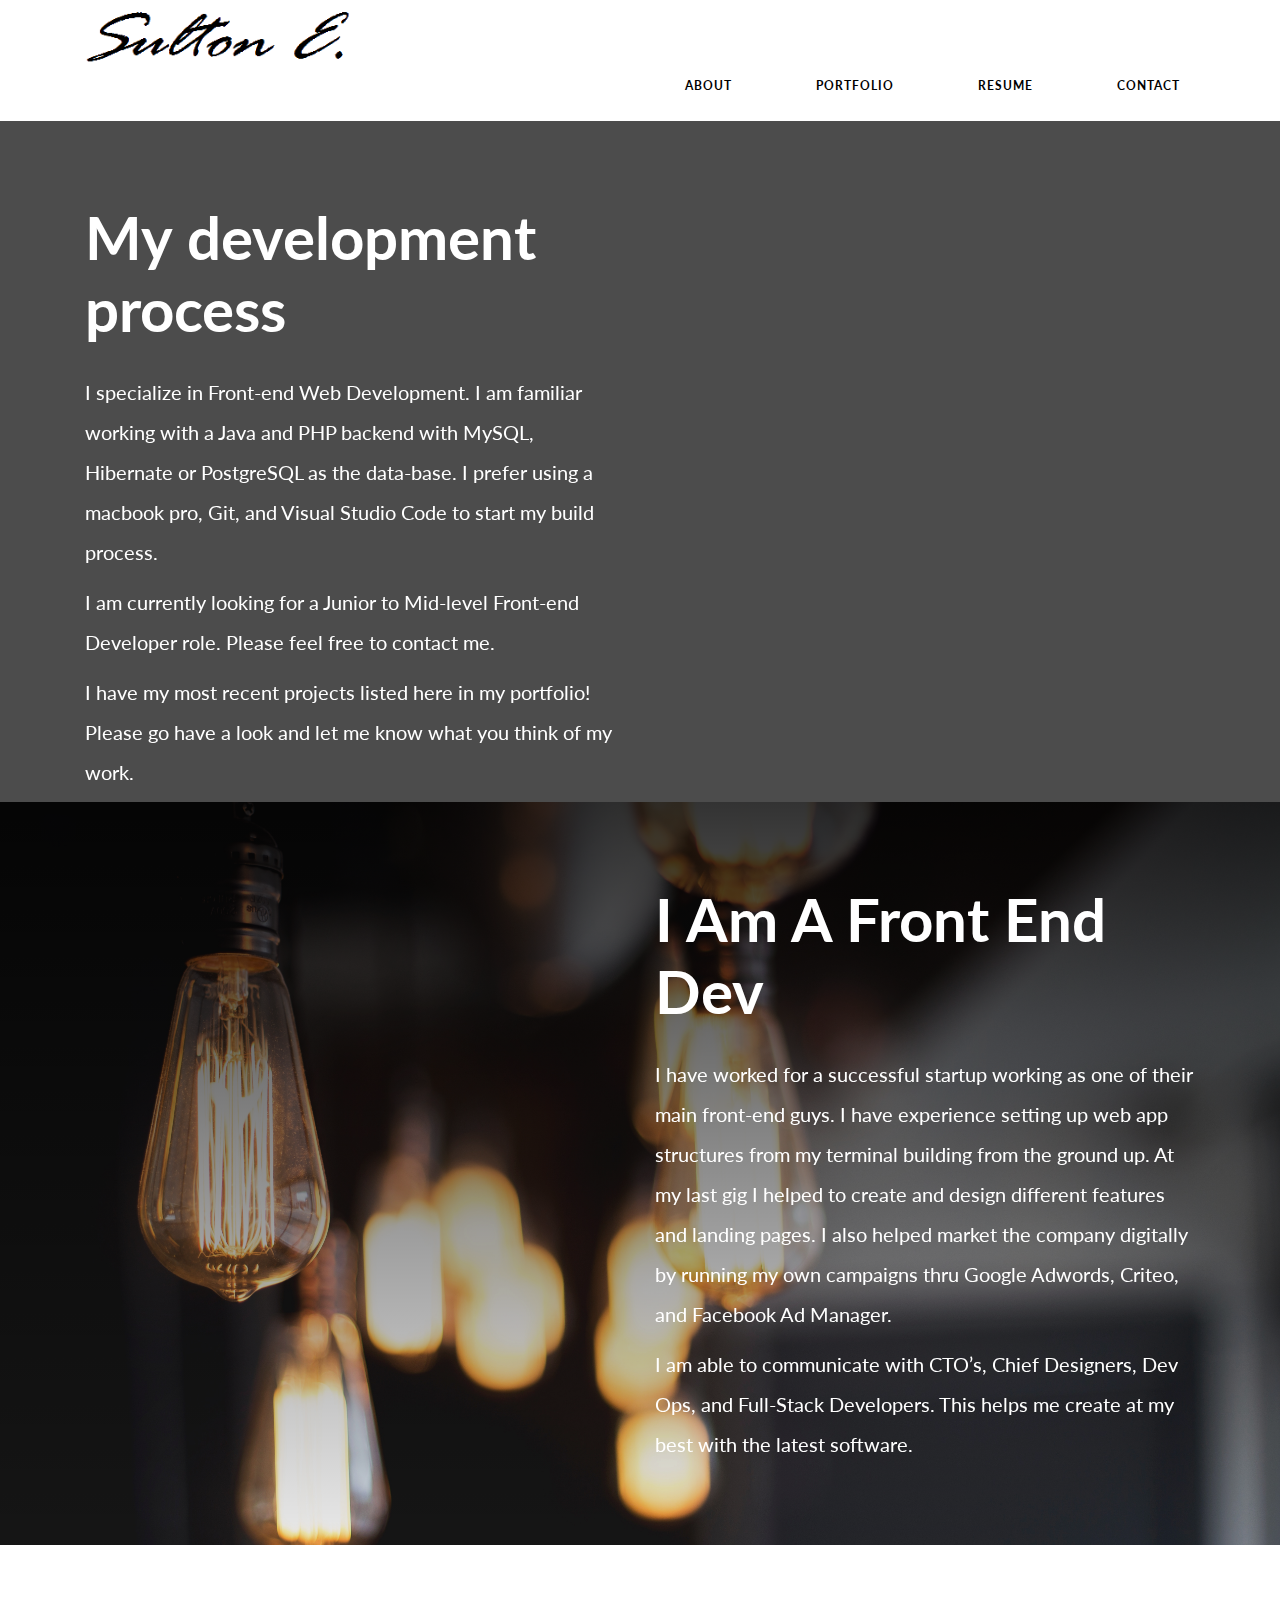
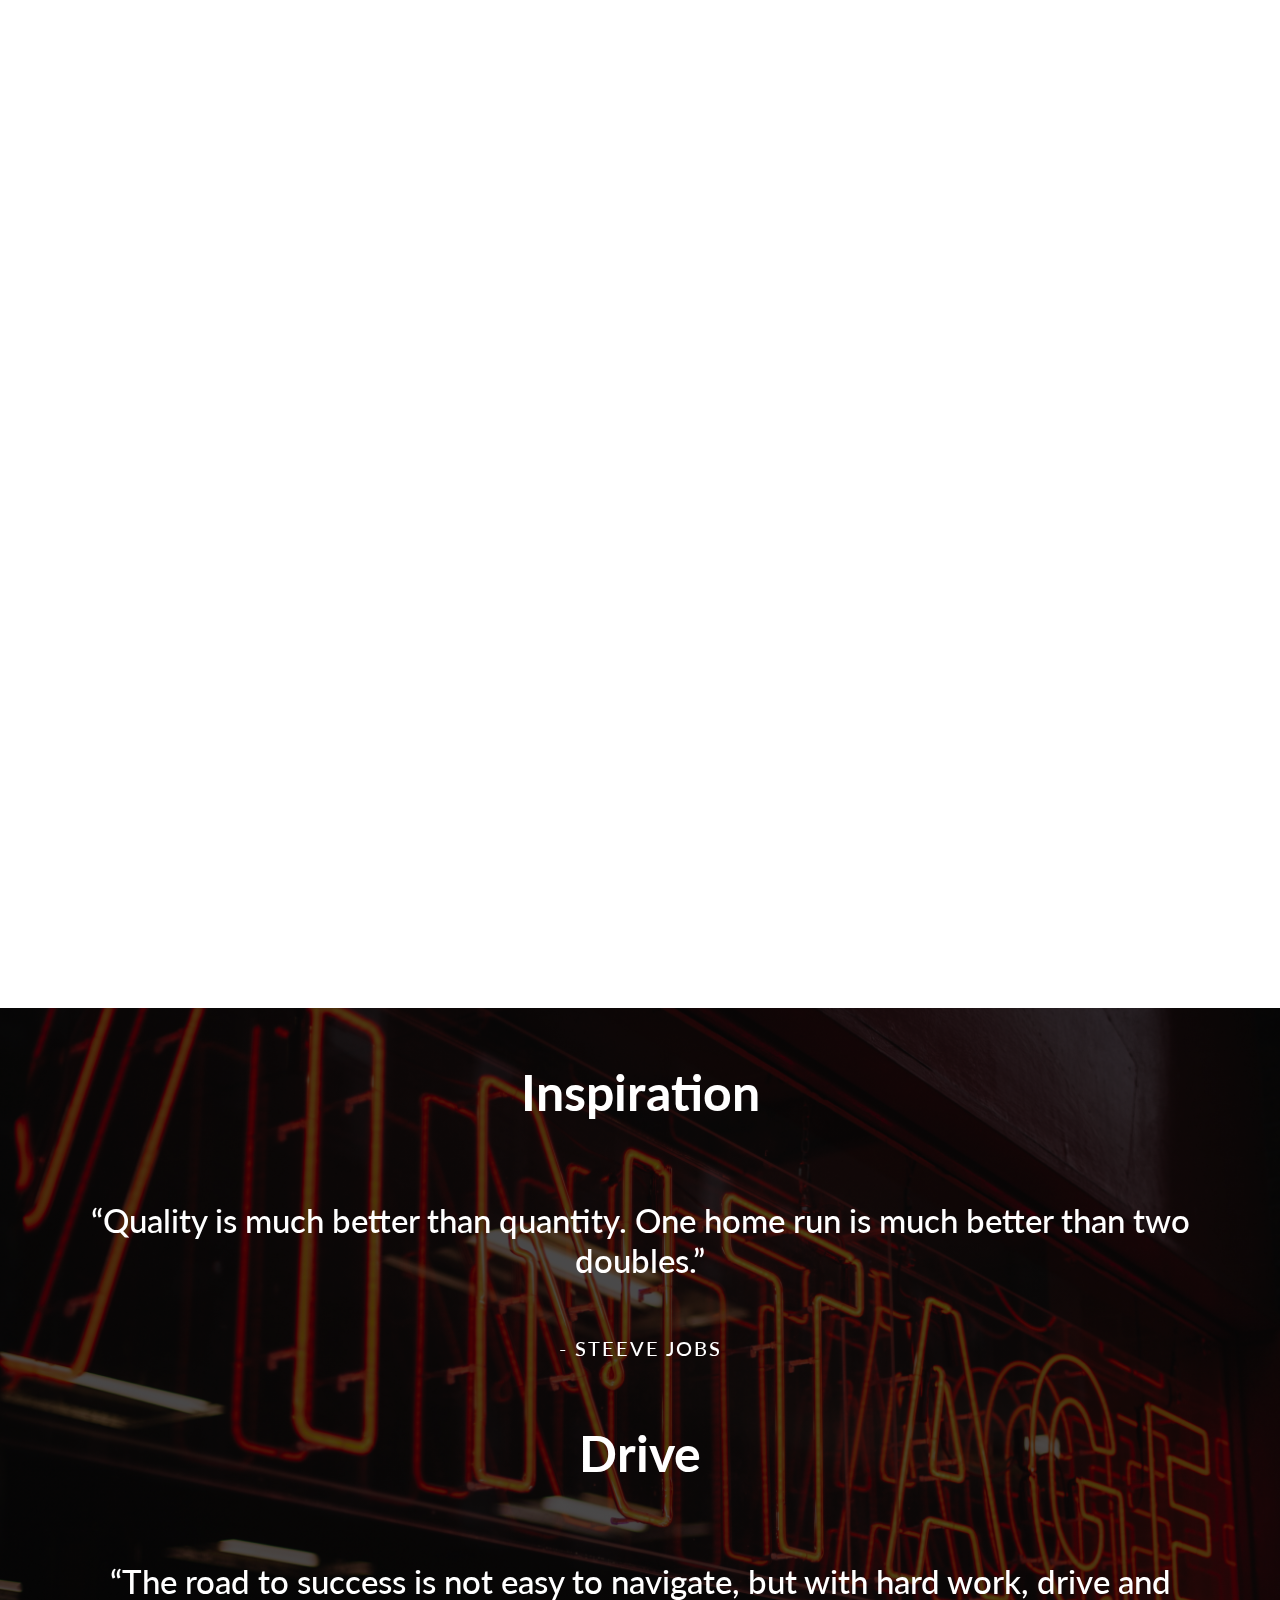
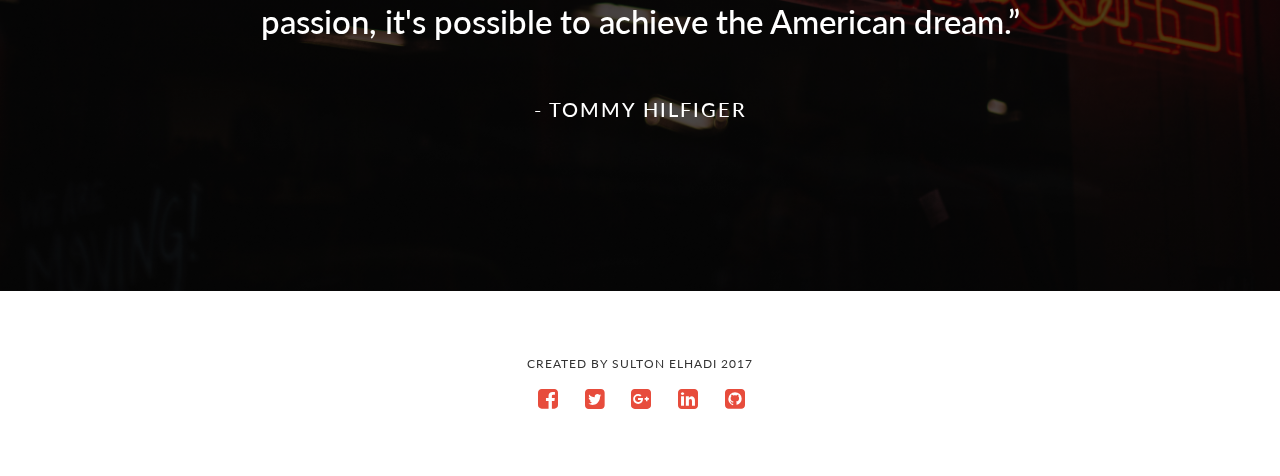
==== commit 96b5064f: "finished beta version" ====
--- a/index.html
+++ b/index.html
@@ -4,7 +4,9 @@
         <meta name="viewport" content="width=device-width, initial-scale=1.0">
         <link rel="stylesheet" href="https://maxcdn.bootstrapcdn.com/bootstrap/3.3.7/css/bootstrap.min.css" integrity="sha384-BVYiiSIFeK1dGmJRAkycuHAHRg32OmUcww7on3RYdg4Va+PmSTsz/K68vbdEjh4u" crossorigin="anonymous">
          <link href="font-awesome-4.7.0/css/font-awesome.min.css" rel="stylesheet">
+         <link rel="stylesheet" href="css/animate.css">
         <link rel="stylesheet" href="css/main.css">
+        
         <link href="https://fonts.googleapis.com/css?family=Lato" rel="stylesheet">
         <title>Sulton E. Portfolio</title>
     </head>
@@ -14,14 +16,13 @@
             <div class="container">
             <div class="nav">
                 <div class="logo">
-                    <img src="img/LOGOTEXT33.png" width="300" height="70px">
+                   <a href="index.html"><img src="img/LOGOTEXT33.png" width="300" height="70px"></a>
                 </div>
                 <ul class="main-nav">
-                    <li><a href="index.html">HOME</a></li>
                     <li><a href="about.html">ABOUT</a></li>
                     <li><a href="portfolio.html">PORTFOLIO</a></li>
-                    <li><a href="#">RESUME</a></li>
-                    <li><a href="#">CONTACT</a></li>
+                    <li><a href="Ton1.pdf">RESUME</a></li>
+                    <li><a href="contact.html">CONTACT</a></li>
                     
                 </ul>
             </div>
@@ -40,18 +41,18 @@
         <section class="development-process">
             <div class="row">
                  <div class="col-md-6">
-                     <h1>My development <br>process</h1>
-                     <p>
-                         I specialize in Angular.js as a front-end framework accompanied with the angular-material library. 
-                         I am familiar working with a Node.js backend with Firebase, Mongo or PostgreSQL as the data-base. 
-                         I prefer using a macbook pro, iterm2, and sublime3 text editor to start my build process.
+                     <h1 class="post">My development <br>process</h1>
+                     <p class="post">
+                         I specialize in Front-end Web Development. 
+                         I am familiar working with a Java and PHP backend with MySQL, Hibernate or PostgreSQL as the data-base. 
+                         I prefer using a macbook pro, Git, and Visual Studio Code to start my build process.
                      </p>
                     <p>
-                        I am currently looking for a remote developer role working on Angular.js projects. 
-                        Please contact me through this website about my rate.
+                        I am currently looking for a Junior to Mid-level Front-end Developer role. 
+                        Please feel free to contact me.
                     </p>
-                    <p class="bottom-text">
-                        I have my most recent web apps listed here in my portfolio!  
+                    <p>
+                        I have my most recent projects listed here in my portfolio!  
                         Please go have a look and let me know what you think of my work.
                     </p>
                 </div>
@@ -67,15 +68,15 @@
             <div class="row">
                 <div class="col-md-6"></div>
                 <div class="col-md-6">
-                    <h1>I Am A Front End <br>Dev</h1>
-                    <p>
-                        I have worked for three creative companies working as their main front-end guy. 
-                        I have experience setting up app structures from my terminal building from the ground up. 
-                        At my last gig I created the front-end web version of a mobile app. 
-                        The app had to authenticate users, allow them to upload large amounts of data with an excel file, and create content.
+                    <h1 class="post">I Am A Front End <br>Dev</h1>
+                    <p class="post">
+                        I have worked for a successful startup working as one of their main front-end guys. 
+                        I have experience setting up web app structures from my terminal building from the ground up. 
+                        At my last gig I helped to create and design different features and landing pages. 
+                        I also helped market the company digitally by running my own campaigns thru Google Adwords, Criteo, and Facebook Ad Manager.
                     </p>
                     <p class="bottom-text">
-                        I am able to communicate very well with CTO’s, Chief Designers, Dev Ops, and Full-Stack Developers. 
+                        I am able to communicate with CTO’s, Chief Designers, Dev Ops, and Full-Stack Developers. 
                         This helps me create at my best with the latest software.
                     </p>
                 </div>
@@ -86,14 +87,13 @@
                 <div class="col-md-6">
                     <h1>Learning The<br> Latest Technology</h1>
                     <p>
-                        I started out as a self-taught web developer taking a CS course (CS50 at edx.org). 
-                        After consuming core concepts of C and how to compile it with the terminal I wanted to learn how to make visual web applications. 
-                        With the help of Udemy instructors on-line I started to learn the magic of javascript. 
-                        I learned how to program with php and I learned how to use bootstrap (css library) to expedite responsive design. 
-                        Once I had an understanding of how to make dynamic web pages I matriculated to General Assembly’s Full Stack Immersive Program. 
-                        I was taught how to build apps quickly with ruby on rails and angular.js.
-                         I graduated in February 2015. Since then I have gone on to work for four successful start-ups as a Front-End Developer. 
-                        The companies I have developed for in order of 2015 to 2016 are Pinwheels, Colab.la, The HQ, and TrivNow.
+                        I started out as a Back-end Java Developer fully immersing myself in The Iron Yard's Java Back-end Immersive program. 
+                        I graduated in May of 2016. After graduating from The Iron Yard and consuming core concepts of Java, OOP and how to compile it with the terminal I wanted to learn how to make visual web applications. 
+                        With the help of Free Code Camp and Udemy instructors on-line I started to learn the magic of javascript. 
+                        Since then I have gone on to work for a successful startup as a Front-End Developer called Peachdish, located in Atlanta. 
+                        After my time working at Peachdish I learned how to program with php and I learned how to use bootstrap (css library) to expedite responsive design. 
+                        Once I had an understanding of how to make dynamic web pages I began to build my own projects to learn more and get better at what I could now do.
+                        
                     </p>
                     <p class="bottom-text">
                         I practice what I am good at and I work tirelessly to learn the latest technology to help me become a reliable contributor to your next project. 
@@ -108,17 +108,15 @@
         <section class="inspiration">
             <div class="row">
                 <h1 class="text-center">Inspiration</h1>
-                <h3 class="text-center">“I used to stack dust in a rust factory.”</h3>
-                <h5 class="text-center">- FREDERICK JOSEPH SPRINGSTEEN</h5>
+                <h3 class="text-center">“Quality is much better than quantity. One home run is much better than two doubles.”</h3>
+                <h5 class="text-center">- STEEVE JOBS</h5>
             </div>
             <div class="row">
                 <h1 class="text-center">Drive</h1>
                 <h3 class="text-center">
-                    “Let me tell you what stylin’ is. The perfect session: A-Frame wave, ground swell, spittin’ out salt water in your face, doing a little lip action move, a 360 without a bounce. 
-                    I call it a Liquid Drano Wannabe Bullwinkle. I tell you no lie, my friends.
-                     It’s a consciousness raiser.”
+                    “The road to success is not easy to navigate, but with hard work, drive and passion, it's possible to achieve the American dream.”
                 </h3>
-                <h5 class="text-center bottom-text">- MITCHELL GOOSEN</h5>
+                <h5 class="text-center bottom-text">- TOMMY HILFIGER</h5>
 
             </div>
         </section>
@@ -133,7 +131,20 @@
                 
             </ul>
         </footer>
-        
-            
+         <!-- <script
+            src="https://code.jquery.com/jquery-1.11.0.min.js"
+            integrity="sha256-spTpc4lvj4dOkKjrGokIrHkJgNA0xMS98Pw9N7ir9oI="
+            crossorigin="anonymous">
+        </script>
+        <script src="js/viewportchecker.js"></script> 
+        <script type="text/javascript">
+            jQuery(document).ready(function(){
+                jQuery('.post').addClass("hidden").viewportChecker({
+                    classToAdd: 'visible animated fadeIn',
+                    offset: 100
+                });
+            });
+
+        </script> -->
     </body>
 </html>--- a/css/main.css
+++ b/css/main.css
@@ -204,24 +204,135 @@
     transition: all ease-in 0.10s;
 }
 
+/* About Me Page */
+.about-me {
+    background-color: #f2f2f2;
+    
+}
+
+.about-me img {
+    width: 100%;
+    margin-top: 15%;
+    border: 10px solid #ffffff;
+    border-radius: 50%;
+}
+
+.about-me h1 {
+    margin-top: 50%;
+    font-size: 70px;
+    font-weight: bold;
+    font-family: "Lato","Helvetica Neue",Helvetica,sans-serif;
+    
+}
+
+.about-me h3{
+    margin-top: 10%;
+    font-size: 30px;
+    font-weight: bold;
+}
+
+.about-me h2 {
+    margin-top: 30%;
+    font-weight: bold;
+    font-size: 30px;
+}
+
+.about-me p {
+    font-size: 25px;
+    line-height: 1.7;
+    margin-top: 5%;
+}
+
+.about-me button {
+    font-size: 35px;
+    margin-top: 5%;
+    margin-left: 35%;
+}
+
 /*Portfolio Page*/
 .portfolio {
     background-color: #f2f2f2;
 }
 
-.portfolio img {
+
+
+/* .portfolio img {
     width: 100%;
     margin: 0;
     overflow: hidden;
     border: 7px solid #ffffff;
     margin-top: 15%;
-    position: relative
-}
+    position: relative;
+    background-size: cover;
+
+} */
+
+.banner a {
+    width: 100%;
+    margin: 0;
+    overflow: hidden;
+    border: 7px solid #ffffff;
+    margin-top: 15%;
+    position: relative;
+    background-size: cover;
+    display: block;
+
+}
+
+.banner a::before {
+    position: absolute;
+    content: "";
+    background: #000 none repeat scroll;
+    height: 100%;
+    width: 100%;
+    opacity: .5;
+    transition: all .5s ease 0s;
+    transform: scaleX(0);
+}
+
+.banner:hover a::before {
+    transform: scaleX(1);
+}
+
+.banner a::after {
+    position: absolute;
+    top: 0;
+    left: 0;
+    content: "\f0c1";
+    font-family: fontawesome;
+    height: 60px;
+    width: 60px;
+
+    background: #000;
+    border-radius: 50%;
+    text-align: center;
+    line-height: 60px;
+    right: 0;
+    bottom: 0;
+    margin: auto;
+    transition: all .5s ease 0s;
+    transform: scale(3);
+    opacity: 0;
+
+}
+
+.banner:hover a::after {
+    transform: scale(1);
+    opacity: 1;
+}
+
+
 
 .portfolio img:hover {
   
     
     
+}
+
+
+
+.portfolio .pics {
+    margin-top: 10%;
 }
 
 .portfolio .last-pic {
@@ -308,9 +419,39 @@
     transition: all 0.15s linear;
 }
 
+.hidden {
+    opacity: 0;
+}
+
+.visible {
+    opacity: 1;
+}
+
 @media only screen and (max-width: 1200px) {
     .main-project .btn {
         padding: 10px 90px;
         margin-left:15%;
     }
+}
+
+/* #line-graph {
+    border-bottom: 2px solid #000000;
+    width: 50%;
+}
+
+#line-graph:hover {
+    width: 80%;
+    transition-delay: 0.7s;
+    transition-duration: 0.5s;
+} */
+
+.chart {
+    background-color: #60e0a0;
+    width: 100%;
+}
+
+.skill {
+    margin-top: 20%;
+    /* background-color: black; */
+    margin-bottom: 15%;
 }